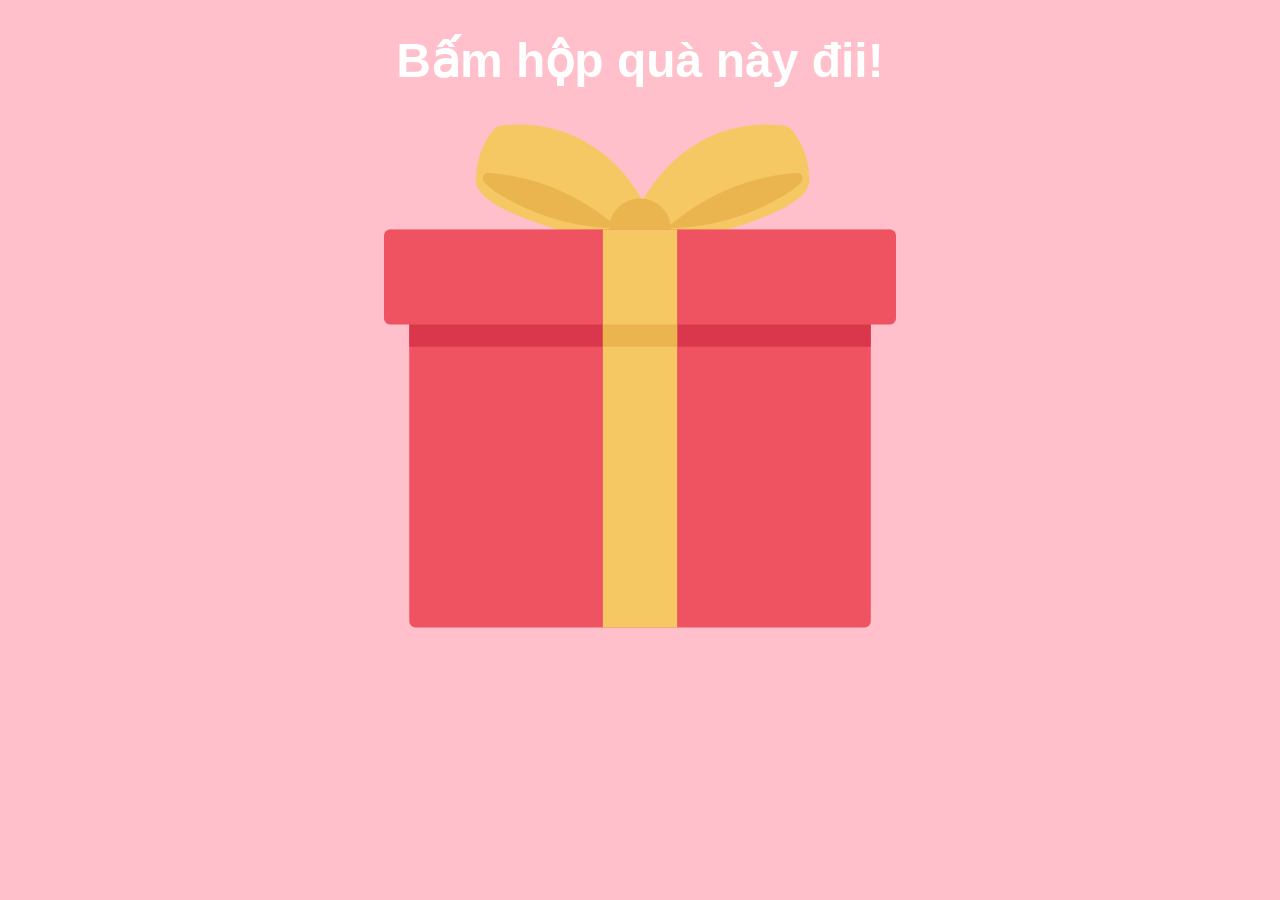
==== index.html @ 1647cf9c "first" ====
<!DOCTYPE html>
<html lang="en" dir="ltr">
<link rel="preconnect" href="https://fonts.googleapis.com">
<link rel="preconnect" href="https://fonts.gstatic.com" crossorigin>
<link href="https://fonts.googleapis.com/css2?family=Open+Sans:wght@400;700&display=swap" rel="stylesheet">

<head>
  <meta charset="utf-8">
  <title>Happy Birthday to You!</title>

  <link rel="stylesheet" href="./style.css">
</head>

<body>
  <div>
    <h1>Bấm hộp quà này đii!</h1>
    <a href="hop-qua.html"><img src="birthday_gift.png" alt="birthday_gift"></a>
  </div>
</body>

</html>
---- style.css ----
body {

  background-color: pink;
  justify-content: center;
  font-family: arial;
  margin: auto;
}

img {
  width: 40%;
  display: block;
  margin-left: auto;
  margin-right: auto;
}


h1 {
  font-family: 'Franklin Gothic Medium', 'Arial Narrow', Arial, sans-serif;
  font-size: 300%;
  text-align: center;
  color: rgb(255, 255, 255);
}
body#a {
  align-items: center;
}


#button {
  display: flex;
  width: 30%;
  padding: 15px 25px;
  font-size: 24px;
  cursor: pointer;
  text-align: center;
  text-decoration: none;
  outline: none;
  color: #fff;
  background-color: pink;
  border: none;
  border-radius: 15px;
  box-shadow: 0 9px #999;
  margin: auto;
  margin-top: 30px;
}

#button:hover {
  background-color: rgb(202, 150, 159);
  transition: 0.3s;
}

#button:active {
  background-color: pink;
  box-shadow: 0 2px #b8b8b8;
  transform: translateY(4px);
}

h1.made {
  font-size: 200%;
  margin-bottom: 30px;
  color: #9eb6ff;
}
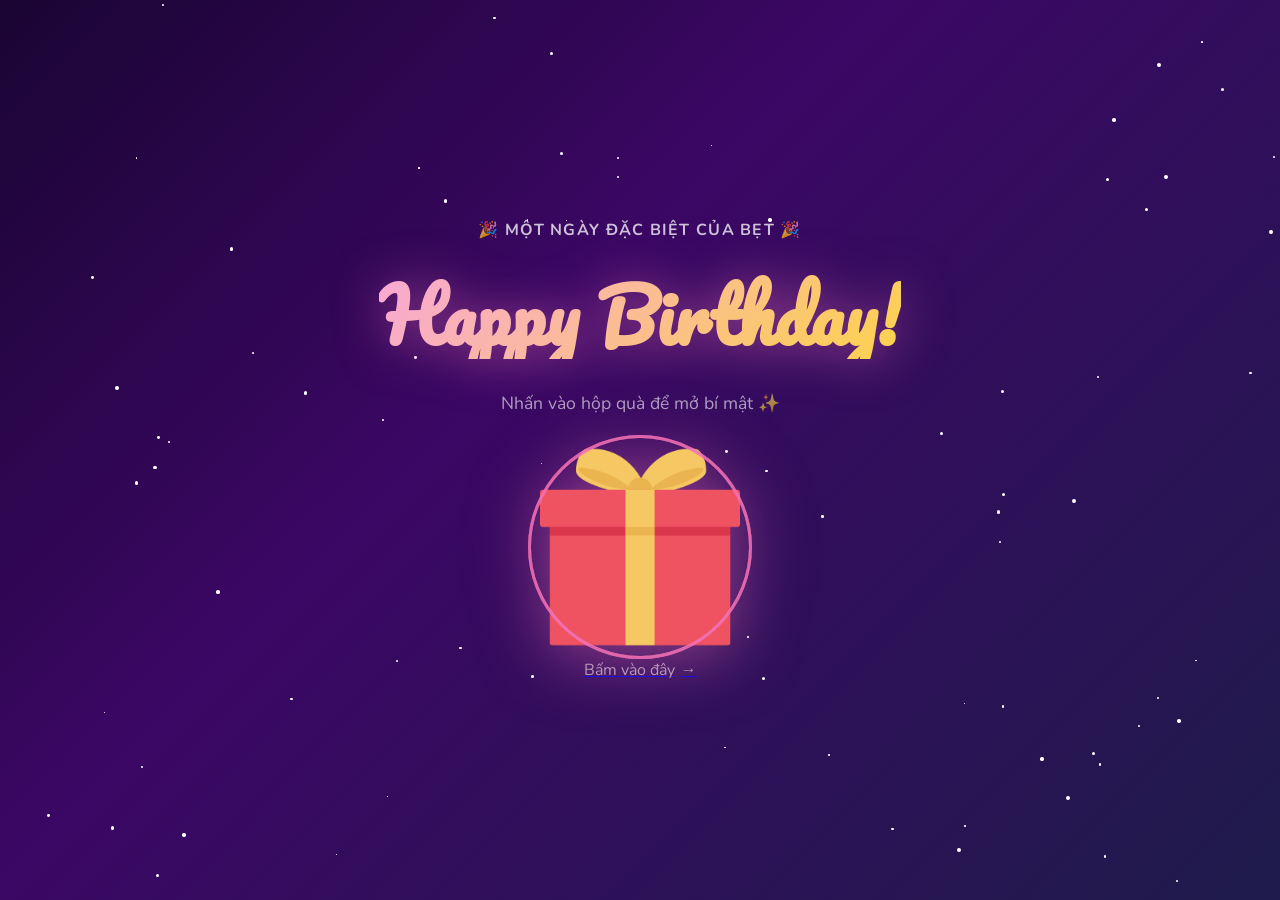
==== commit 96082a8b: "happy birthday Truong Thi My Ly ( Bet )" ====
--- a/index.html
+++ b/index.html
@@ -1,21 +1,354 @@
 <!DOCTYPE html>
-<html lang="en" dir="ltr">
-<link rel="preconnect" href="https://fonts.googleapis.com">
-<link rel="preconnect" href="https://fonts.gstatic.com" crossorigin>
-<link href="https://fonts.googleapis.com/css2?family=Open+Sans:wght@400;700&display=swap" rel="stylesheet">
+<html lang="vi">
 
 <head>
   <meta charset="utf-8">
-  <title>Happy Birthday to You!</title>
-
-  <link rel="stylesheet" href="./style.css">
+  <meta name="viewport" content="width=device-width, initial-scale=1.0, maximum-scale=1.0">
+  <title>Happy Birthday 🎂</title>
+  <link rel="preconnect" href="https://fonts.googleapis.com">
+  <link rel="preconnect" href="https://fonts.gstatic.com" crossorigin>
+  <link href="https://fonts.googleapis.com/css2?family=Pacifico&family=Nunito:wght@400;600;700;800&display=swap"
+    rel="stylesheet">
+  <style>
+    *,
+    *::before,
+    *::after {
+      box-sizing: border-box;
+      margin: 0;
+      padding: 0;
+    }
+
+    html,
+    body {
+      height: 100%;
+      overflow: hidden;
+    }
+
+    body {
+      font-family: 'Nunito', sans-serif;
+      background: linear-gradient(135deg, #1a0533 0%, #3b0764 40%, #1e1b4b 100%);
+      display: flex;
+      flex-direction: column;
+      align-items: center;
+      justify-content: center;
+      min-height: 100vh;
+      position: relative;
+    }
+
+    /* Floating stars bg */
+    .stars-bg {
+      position: fixed;
+      inset: 0;
+      pointer-events: none;
+      overflow: hidden;
+      z-index: 0;
+    }
+
+    .star {
+      position: absolute;
+      border-radius: 50%;
+      background: white;
+      animation: twinkle var(--dur, 3s) ease-in-out infinite var(--delay, 0s);
+    }
+
+    @keyframes twinkle {
+
+      0%,
+      100% {
+        opacity: 0.2;
+        transform: scale(1);
+      }
+
+      50% {
+        opacity: 1;
+        transform: scale(1.4);
+      }
+    }
+
+    /* Floating hearts */
+    .heart-container {
+      position: fixed;
+      inset: 0;
+      pointer-events: none;
+      z-index: 0;
+      overflow: hidden;
+    }
+
+    .heart {
+      position: absolute;
+      bottom: -60px;
+      font-size: 1.4rem;
+      animation: floatUp var(--dur, 8s) ease-in infinite var(--delay, 0s);
+      opacity: 0;
+    }
+
+    @keyframes floatUp {
+      0% {
+        transform: translateY(0) rotate(0deg);
+        opacity: 0;
+      }
+
+      10% {
+        opacity: 0.8;
+      }
+
+      90% {
+        opacity: 0.3;
+      }
+
+      100% {
+        transform: translateY(-110vh) rotate(360deg);
+        opacity: 0;
+      }
+    }
+
+    .container {
+      position: relative;
+      z-index: 10;
+      display: flex;
+      flex-direction: column;
+      align-items: center;
+      gap: 32px;
+      padding: 24px 20px;
+      text-align: center;
+    }
+
+    .title-top {
+      font-family: 'Nunito', sans-serif;
+      font-size: clamp(1rem, 5vw, 1rem);
+      font-weight: 700;
+      color: rgba(255, 255, 255, 0.75);
+      letter-spacing: 0.08em;
+      text-transform: uppercase;
+      animation: fadeDown 1s ease both;
+    }
+
+    .title-main {
+      font-family: 'Pacifico', cursive;
+      font-size: clamp(2.4rem, 10vw, 4.5rem);
+      background: linear-gradient(135deg, #f9a8d4, #fcd34d, #f472b6, #c084fc);
+      background-size: 300% 300%;
+      -webkit-background-clip: text;
+      -webkit-text-fill-color: transparent;
+      background-clip: text;
+      animation: fadeDown 1s 0.2s ease both, gradientShift 4s ease infinite;
+      filter: drop-shadow(0 2px 24px rgba(244, 114, 182, 0.5));
+      line-height: 1.2;
+    }
+
+    @keyframes gradientShift {
+
+      0%,
+      100% {
+        background-position: 0% 50%;
+      }
+
+      50% {
+        background-position: 100% 50%;
+      }
+    }
+
+    .subtitle {
+      font-size: clamp(0.9rem, 3.5vw, 1.1rem);
+      color: rgba(255, 255, 255, 0.6);
+      animation: fadeDown 1s 0.4s ease both;
+    }
+
+    /* Gift Box */
+    .gift-wrapper {
+      cursor: pointer;
+      animation: fadeUp 1s 0.6s ease both;
+      display: flex;
+      flex-direction: column;
+      align-items: center;
+      gap: 12px;
+    }
+
+    .gift-box {
+      width: clamp(140px, 40vw, 200px);
+      height: clamp(140px, 40vw, 200px);
+      position: relative;
+      animation: floatBox 3s ease-in-out infinite;
+      transition: transform 0.2s;
+      filter: drop-shadow(0 8px 32px rgba(244, 114, 182, 0.5));
+    }
+
+    .gift-box:active {
+      transform: scale(0.92);
+    }
+
+    @keyframes floatBox {
+
+      0%,
+      100% {
+        transform: translateY(0);
+      }
+
+      50% {
+        transform: translateY(-14px);
+      }
+    }
+
+    .gift-box img {
+      width: 100%;
+      height: 100%;
+      object-fit: contain;
+      border-radius: 16px;
+    }
+
+    /* Pulse ring */
+    .pulse-ring {
+      position: absolute;
+      inset: -12px;
+      border-radius: 50%;
+      border: 3px solid rgba(244, 114, 182, 0.5);
+      animation: pulseRing 2s ease-out infinite;
+    }
+
+    .pulse-ring:nth-child(2) {
+      animation-delay: 0.7s;
+    }
+
+    .pulse-ring:nth-child(3) {
+      animation-delay: 1.4s;
+    }
+
+    @keyframes pulseRing {
+      0% {
+        transform: scale(0.85);
+        opacity: 1;
+      }
+
+      100% {
+        transform: scale(1.4);
+        opacity: 0;
+      }
+    }
+
+    .tap-hint {
+      font-size: clamp(0.85rem, 3vw, 1rem);
+      color: rgba(255, 255, 255, 0.6);
+      display: flex;
+      align-items: center;
+      gap: 6px;
+      animation: blink 2s ease-in-out infinite;
+    }
+
+    .tap-hint .arrow {
+      animation: bounceArrow 1.5s ease-in-out infinite;
+    }
+
+    @keyframes blink {
+
+      0%,
+      100% {
+        opacity: 0.5;
+      }
+
+      50% {
+        opacity: 1;
+      }
+    }
+
+    @keyframes bounceArrow {
+
+      0%,
+      100% {
+        transform: translateX(0);
+      }
+
+      50% {
+        transform: translateX(6px);
+      }
+    }
+
+    @keyframes fadeDown {
+      from {
+        opacity: 0;
+        transform: translateY(-24px);
+      }
+
+      to {
+        opacity: 1;
+        transform: translateY(0);
+      }
+    }
+
+    @keyframes fadeUp {
+      from {
+        opacity: 0;
+        transform: translateY(24px);
+      }
+
+      to {
+        opacity: 1;
+        transform: translateY(0);
+      }
+    }
+  </style>
 </head>
 
 <body>
-  <div>
-    <h1>Bấm hộp quà này đii!</h1>
-    <a href="hop-qua.html"><img src="birthday_gift.png" alt="birthday_gift"></a>
+  <div class="stars-bg" id="stars-bg"></div>
+  <div class="heart-container" id="heart-container"></div>
+
+  <div class="container">
+    <p class="title-top">🎉 Một ngày đặc biệt của Bẹt 🎉</p>
+    <h1 class="title-main">Happy Birthday!</h1>
+    <p class="subtitle">Nhấn vào hộp quà để mở bí mật ✨</p>
+
+    <a class="gift-wrapper" href="hop-qua.html" id="giftLink">
+      <div class="gift-box" id="giftBox">
+        <div class="pulse-ring"></div>
+        <div class="pulse-ring"></div>
+        <div class="pulse-ring"></div>
+        <img src="birthday_gift.png" alt="Gift Box 🎁">
+      </div>
+      <p class="tap-hint">Bấm vào đây <span class="arrow">→</span></p>
+    </a>
   </div>
+
+  <script>
+    // Generate stars
+    const starsBg = document.getElementById('stars-bg');
+    for (let i = 0; i < 80; i++) {
+      const s = document.createElement('div');
+      s.className = 'star';
+      const size = Math.random() * 3 + 1;
+      s.style.cssText = `
+        width:${size}px; height:${size}px;
+        left:${Math.random() * 100}%; top:${Math.random() * 100}%;
+        --dur:${2 + Math.random() * 4}s; --delay:${Math.random() * 4}s;
+      `;
+      starsBg.appendChild(s);
+    }
+
+    // Generate floating hearts/emojis
+    const emojis = ['💖', '🎂', '🌸', '🥳', '💝'];
+    const hc = document.getElementById('heart-container');
+    for (let i = 0; i < 14; i++) {
+      const h = document.createElement('div');
+      h.className = 'heart';
+      h.textContent = emojis[Math.floor(Math.random() * emojis.length)];
+      h.style.cssText = `
+        left:${Math.random() * 100}%;
+        --dur:${7 + Math.random() * 6}s;
+        --delay:${Math.random() * 8}s;
+        font-size:${1 + Math.random() * 1.5}rem;
+      `;
+      hc.appendChild(h);
+    }
+
+    // Tap effect
+    document.getElementById('giftLink').addEventListener('click', (e) => {
+      e.preventDefault();
+      const box = document.getElementById('giftBox');
+      box.style.animation = 'none';
+      box.style.transform = 'scale(1.15) rotate(5deg)';
+      box.style.transition = 'transform 0.3s ease';
+      setTimeout(() => { window.location.href = 'hop-qua.html'; }, 400);
+    });
+  </script>
 </body>
 
 </html>
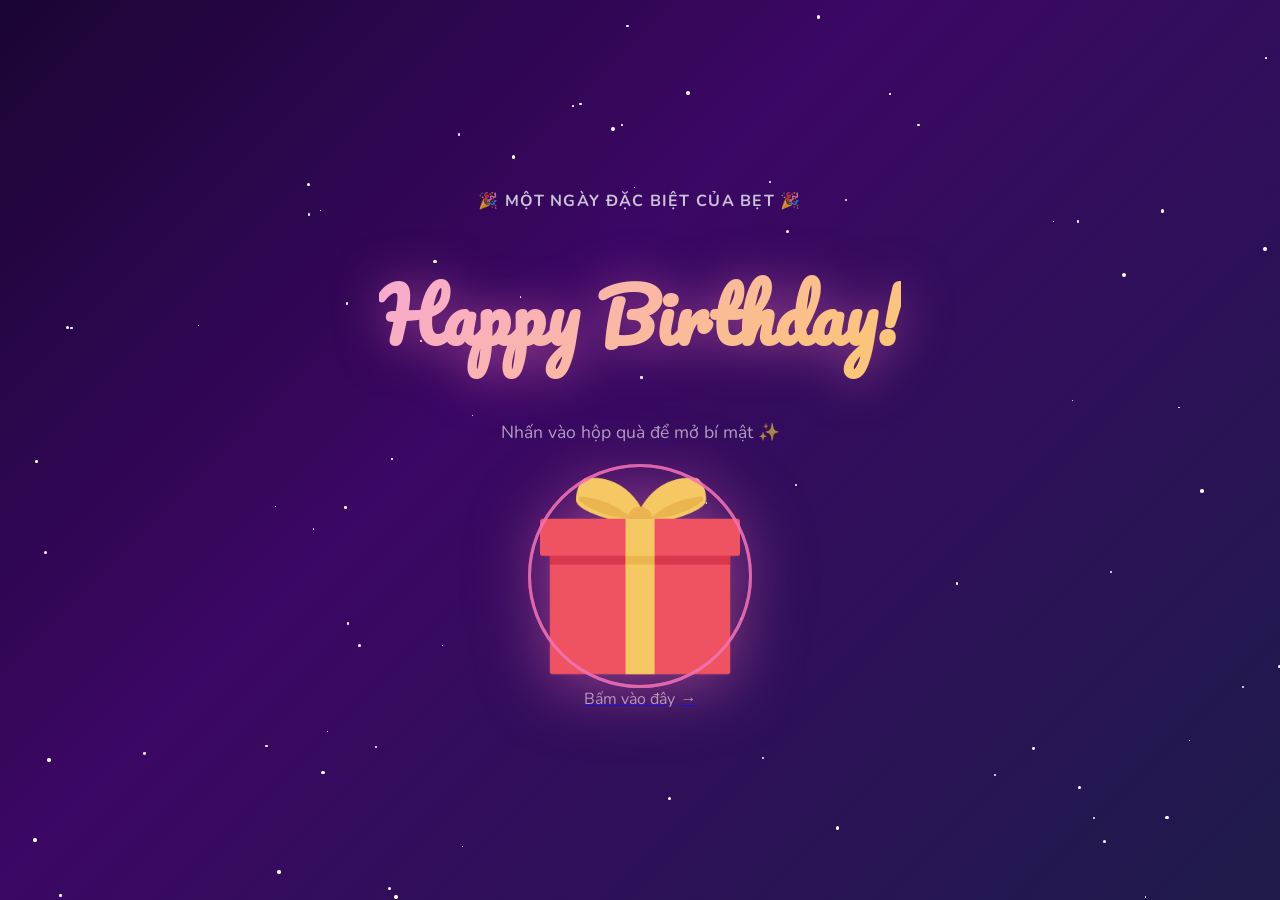
==== commit 11c7b8aa: "fix" ====
--- a/index.html
+++ b/index.html
@@ -127,13 +127,13 @@
       font-family: 'Pacifico', cursive;
       font-size: clamp(2.4rem, 10vw, 4.5rem);
       background: linear-gradient(135deg, #f9a8d4, #fcd34d, #f472b6, #c084fc);
-      background-size: 300% 300%;
+      background-size: 400% 400%;
       -webkit-background-clip: text;
       -webkit-text-fill-color: transparent;
       background-clip: text;
       animation: fadeDown 1s 0.2s ease both, gradientShift 4s ease infinite;
       filter: drop-shadow(0 2px 24px rgba(244, 114, 182, 0.5));
-      line-height: 1.2;
+      line-height: 2;
     }
 
     @keyframes gradientShift {
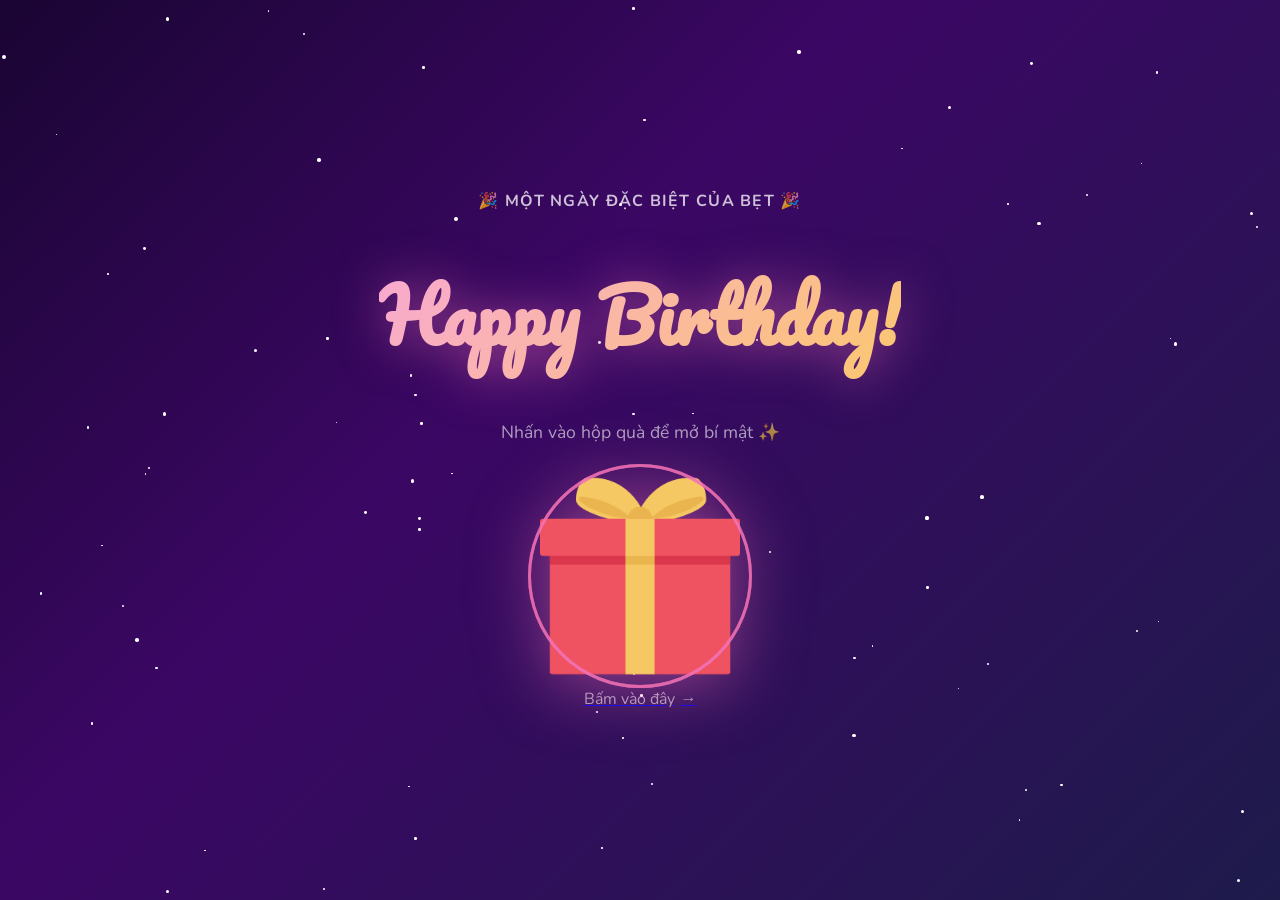
==== commit 7eb06471: "fix" ====
--- a/index.html
+++ b/index.html
@@ -4,7 +4,7 @@
 <head>
   <meta charset="utf-8">
   <meta name="viewport" content="width=device-width, initial-scale=1.0, maximum-scale=1.0">
-  <title>Happy Birthday 🎂</title>
+  <title>Happy Birthday - 09-03-2026</title>
   <link rel="preconnect" href="https://fonts.googleapis.com">
   <link rel="preconnect" href="https://fonts.gstatic.com" crossorigin>
   <link href="https://fonts.googleapis.com/css2?family=Pacifico&family=Nunito:wght@400;600;700;800&display=swap"
